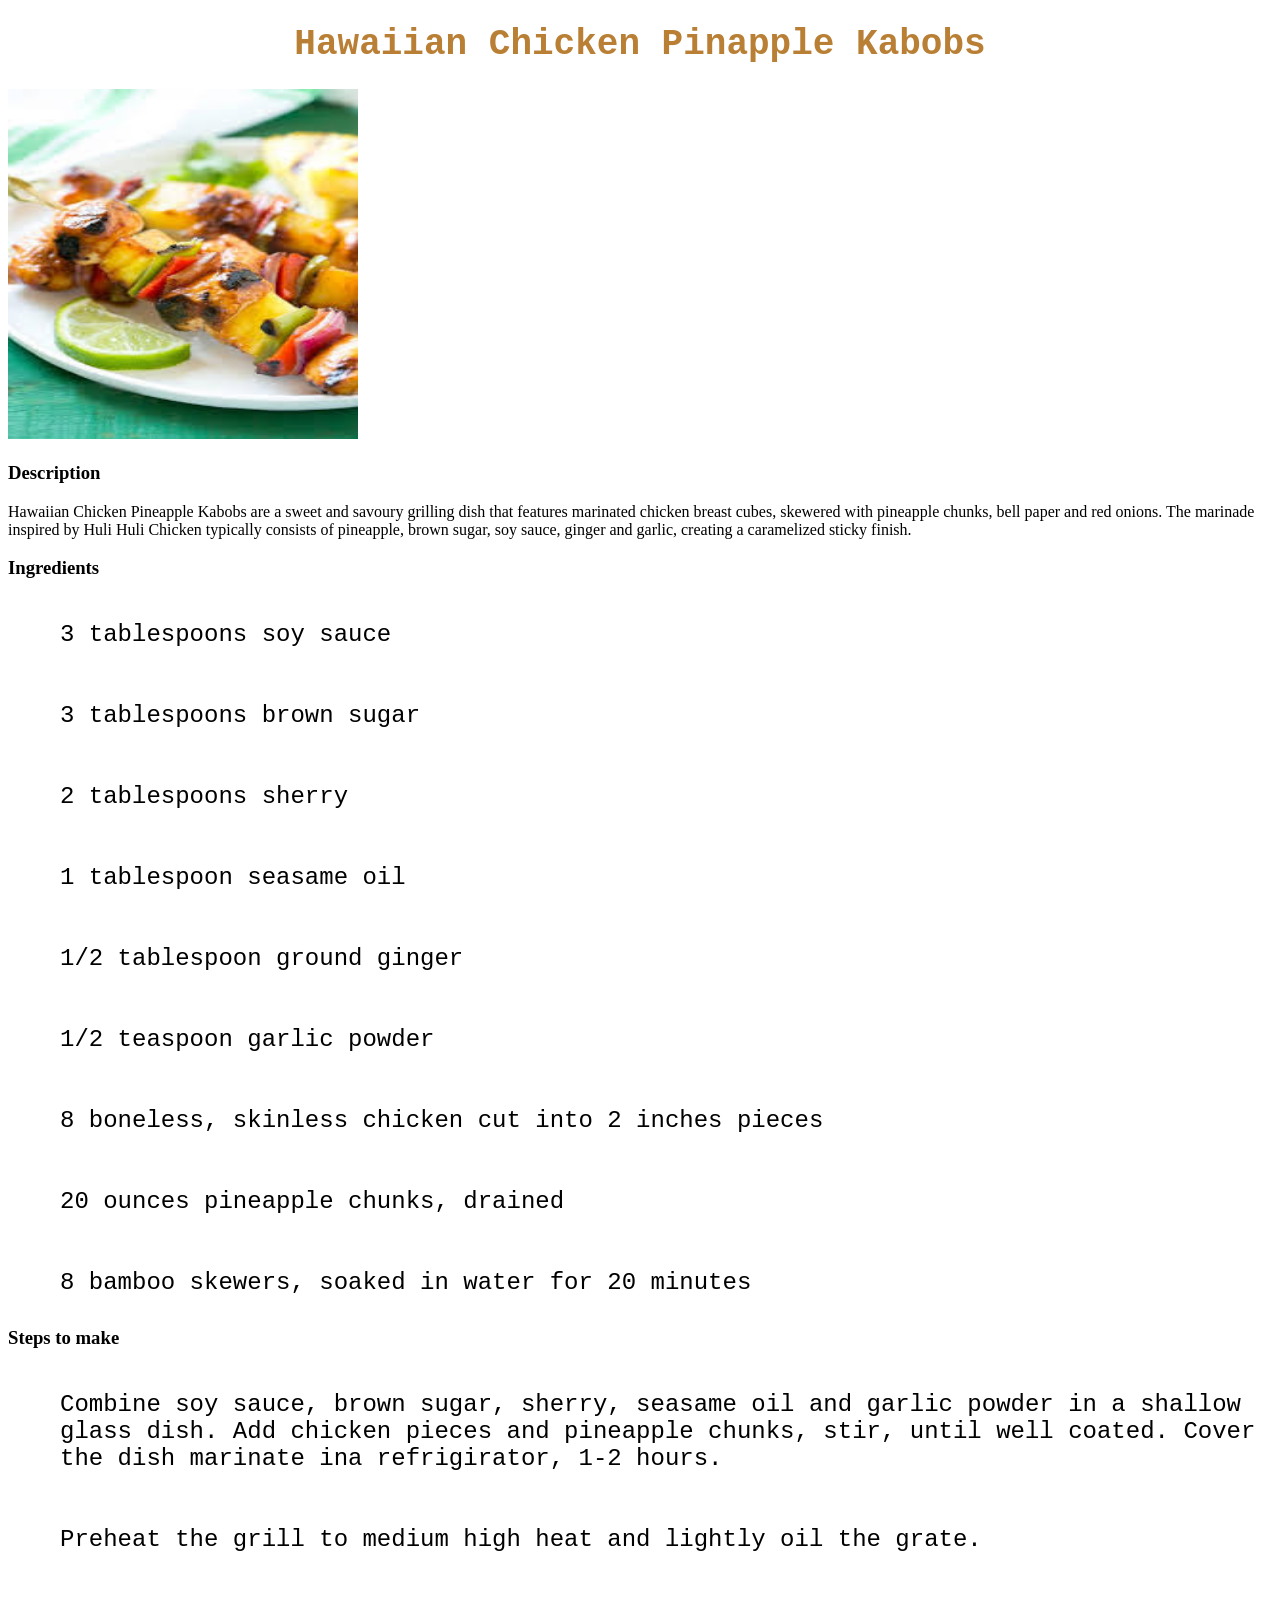
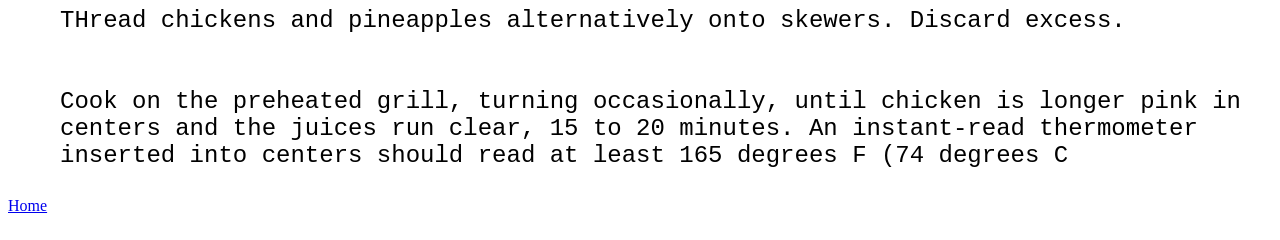
==== recipes/chicken-kebab.html @ 82df682d "ID attribute added to h1 element in chicken-kebab.html" ====
<!doctype html>

<html lang="en">
  <head>
    <meta charset="UTF-8" />
    <title>Hawaiian Chicken Pineapple Kabobs</title>
    <link rel="stylesheet" href="../css/styles.css">
  </head>

  <body>
    <h1 id="chicken">Hawaiian Chicken Pinapple Kabobs</h1>
    <img
      src="../images/chicken.jpg"
      alt="hawaiian chicken pineapple kabobs"
      width="350"
      height="350"
    />
    <h3>Description</h3>
    <p>
      Hawaiian Chicken Pineapple Kabobs are a sweet and savoury grilling dish
      that features marinated chicken breast cubes, skewered with pineapple
      chunks, bell paper and red onions. The marinade inspired by Huli Huli
      Chicken typically consists of pineapple, brown sugar, soy sauce, ginger
      and garlic, creating a caramelized sticky finish.
    </p>
    <h3>Ingredients</h3>
    <ul>
      <li>3 tablespoons soy sauce</li>
      <li>3 tablespoons brown sugar</li>
      <li>2 tablespoons sherry</li>
      <li>1 tablespoon seasame oil</li>
      <li>1/2 tablespoon ground ginger</li>
      <li>1/2 teaspoon garlic powder</li>
      <li>8 boneless, skinless chicken cut into 2 inches pieces</li>
      <li>20 ounces pineapple chunks, drained</li>
      <li>8 bamboo skewers, soaked in water for 20 minutes</li>
    </ul>
    <h3>Steps to make</h3>
    <ol>
      <li>
        Combine soy sauce, brown sugar, sherry, seasame oil and garlic powder in
        a shallow glass dish. Add chicken pieces and pineapple chunks, stir,
        until well coated. Cover the dish marinate ina refrigirator, 1-2 hours.
      </li>
      <li>Preheat the grill to medium high heat and lightly oil the grate.</li>
      <li>
        THread chickens and pineapples alternatively onto skewers. Discard
        excess.
      </li>
      <li>
        Cook on the preheated grill, turning occasionally, until chicken is
        longer pink in centers and the juices run clear, 15 to 20 minutes. An
        instant-read thermometer inserted into centers should read at least 165
        degrees F (74 degrees C
      </li>
    </ol>
    <a href="../index.html" target="_blank">Home</a>
  </body>
</html>
---- css/styles.css ----
/* All the CSS styles gees here */

h1 {
    text-align: center;
    font-size: 36px;
    font-family: monospace;
    color: rgb(184, 127, 53);
}

li {
    font-size: 24px;
    font-family: monospace;
    padding: 12px;
    list-style: none;
    margin-top: 30px;
}

/* Adding styles for waffles.html page */
#waffles {
    color: rgb(49, 93, 111);
    background-color: #eeeeee;
    font-size: 36px;
    font-family: 'Times New Roman', Times, serif;
}

#waffles-image,
#spaghetti-image {
    display: block;
    padding: 24px;
    margin: 20px auto;
    background-color: #eeeeee;
}

.waffles-describe,
.spa-describe {
    text-align: center;
    color: rgb(49, 93, 111);
    font-size: 32px;
    font-family: 'Times New Roman', Times, serif;
}

#waffles-para,
#spa-para {
    font-size: 22px;
    font-family: 'Times New Roman', Times, serif;
    padding: 12px;
}

.one {
    font-size: 20px;
    font-family: 'Times New Roman', Times, serif;
    list-style: lower-roman;
    padding: 8px;
}

/* Adding styles for spaghetti.html page */
#spaghetti {
    background-color: #eeeeee;
    color: rgb(2, 88, 64);
    font-family: 'Times New Roman', Times, serif;
    font-size: 36px;
}

.spa-describe {
    color: rgb(2, 88, 64);
}
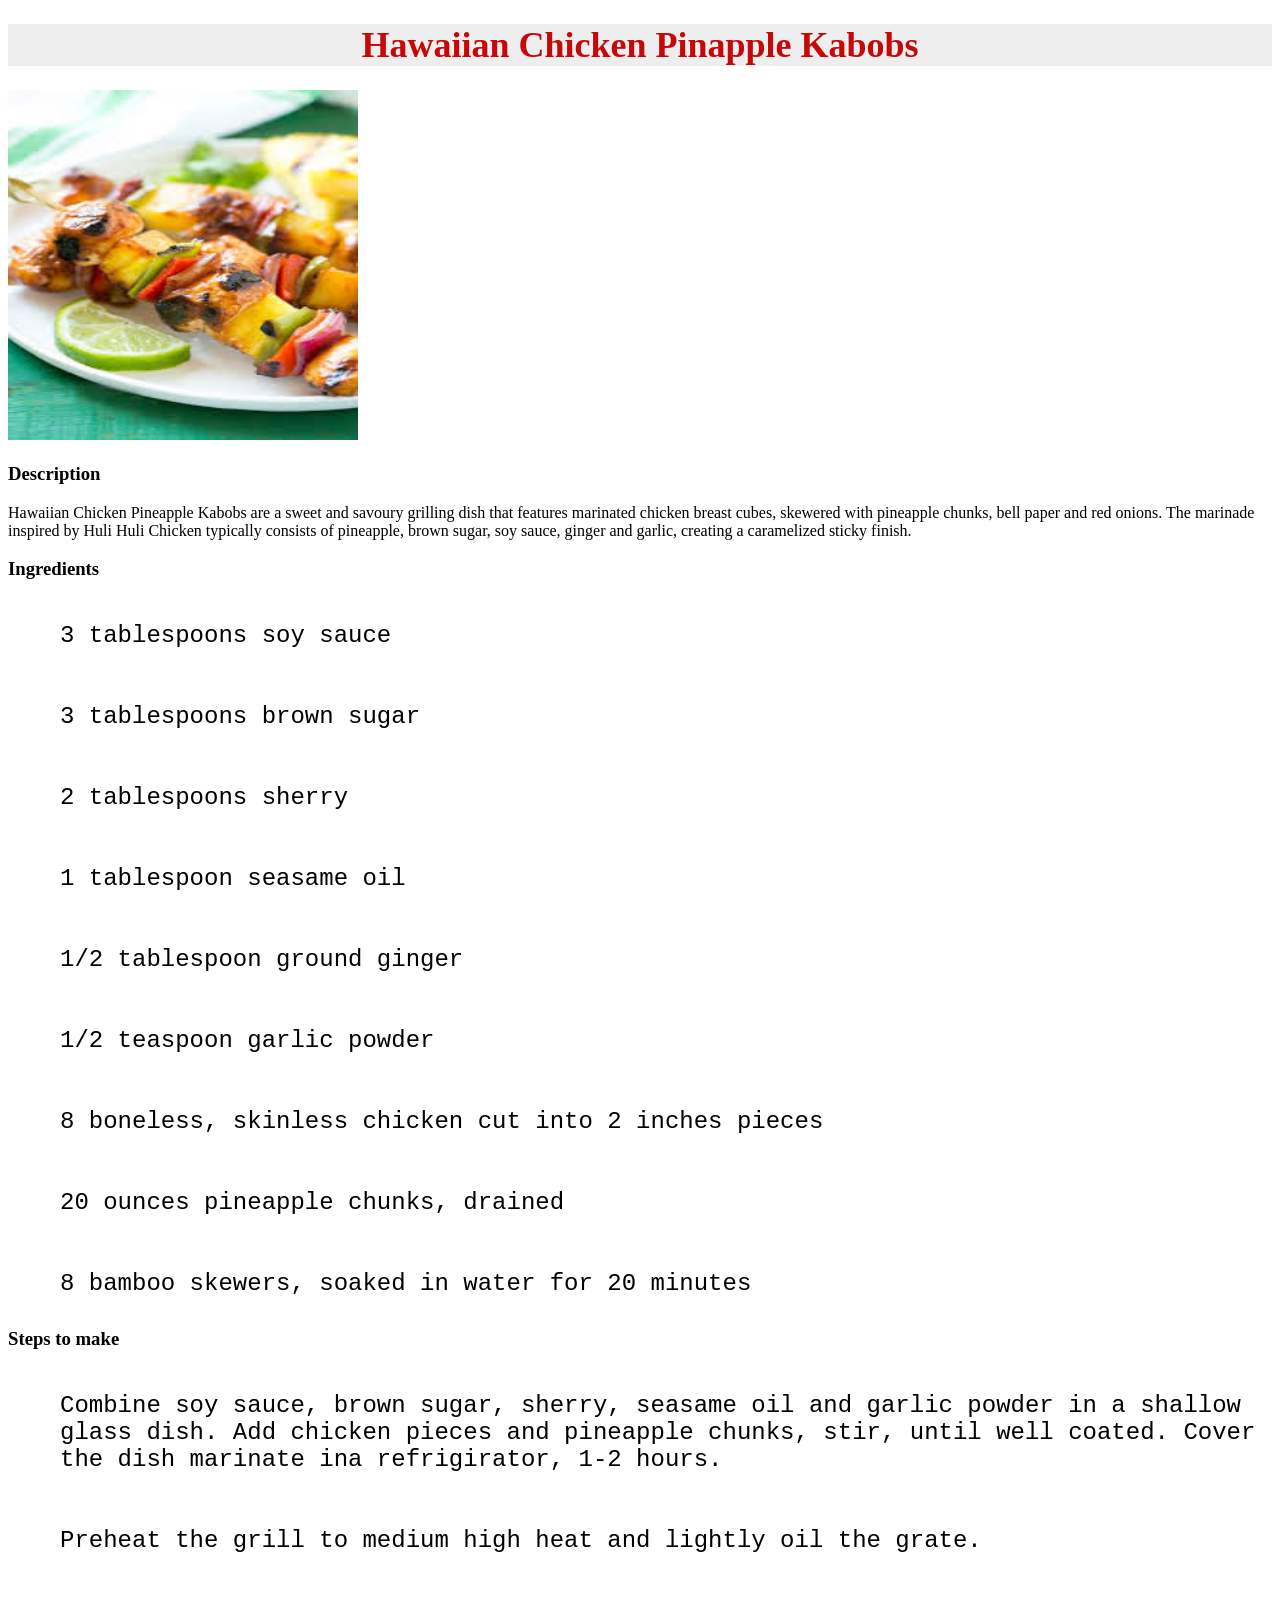
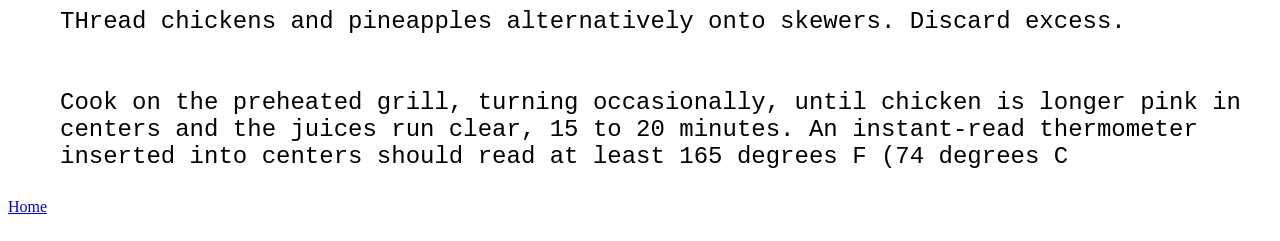
==== commit a571b008: "Add ID attribute to img tag in chicken-kebab.html in order to target it#" ====
--- a/recipes/chicken-kebab.html
+++ b/recipes/chicken-kebab.html
@@ -10,6 +10,7 @@
   <body>
     <h1 id="chicken">Hawaiian Chicken Pinapple Kabobs</h1>
     <img
+      id="chicken-image"
       src="../images/chicken.jpg"
       alt="hawaiian chicken pineapple kabobs"
       width="350"
--- a/css/styles.css
+++ b/css/styles.css
@@ -16,7 +16,8 @@
 }
 
 /* Adding styles for waffles.html page */
-#waffles {
+#waffles,
+#chicken {
     color: rgb(49, 93, 111);
     background-color: #eeeeee;
     font-size: 36px;
@@ -63,4 +64,8 @@
 
 .spa-describe {
     color: rgb(2, 88, 64);
+}
+
+#chicken {
+    color: rgb(199, 8, 8);
 }
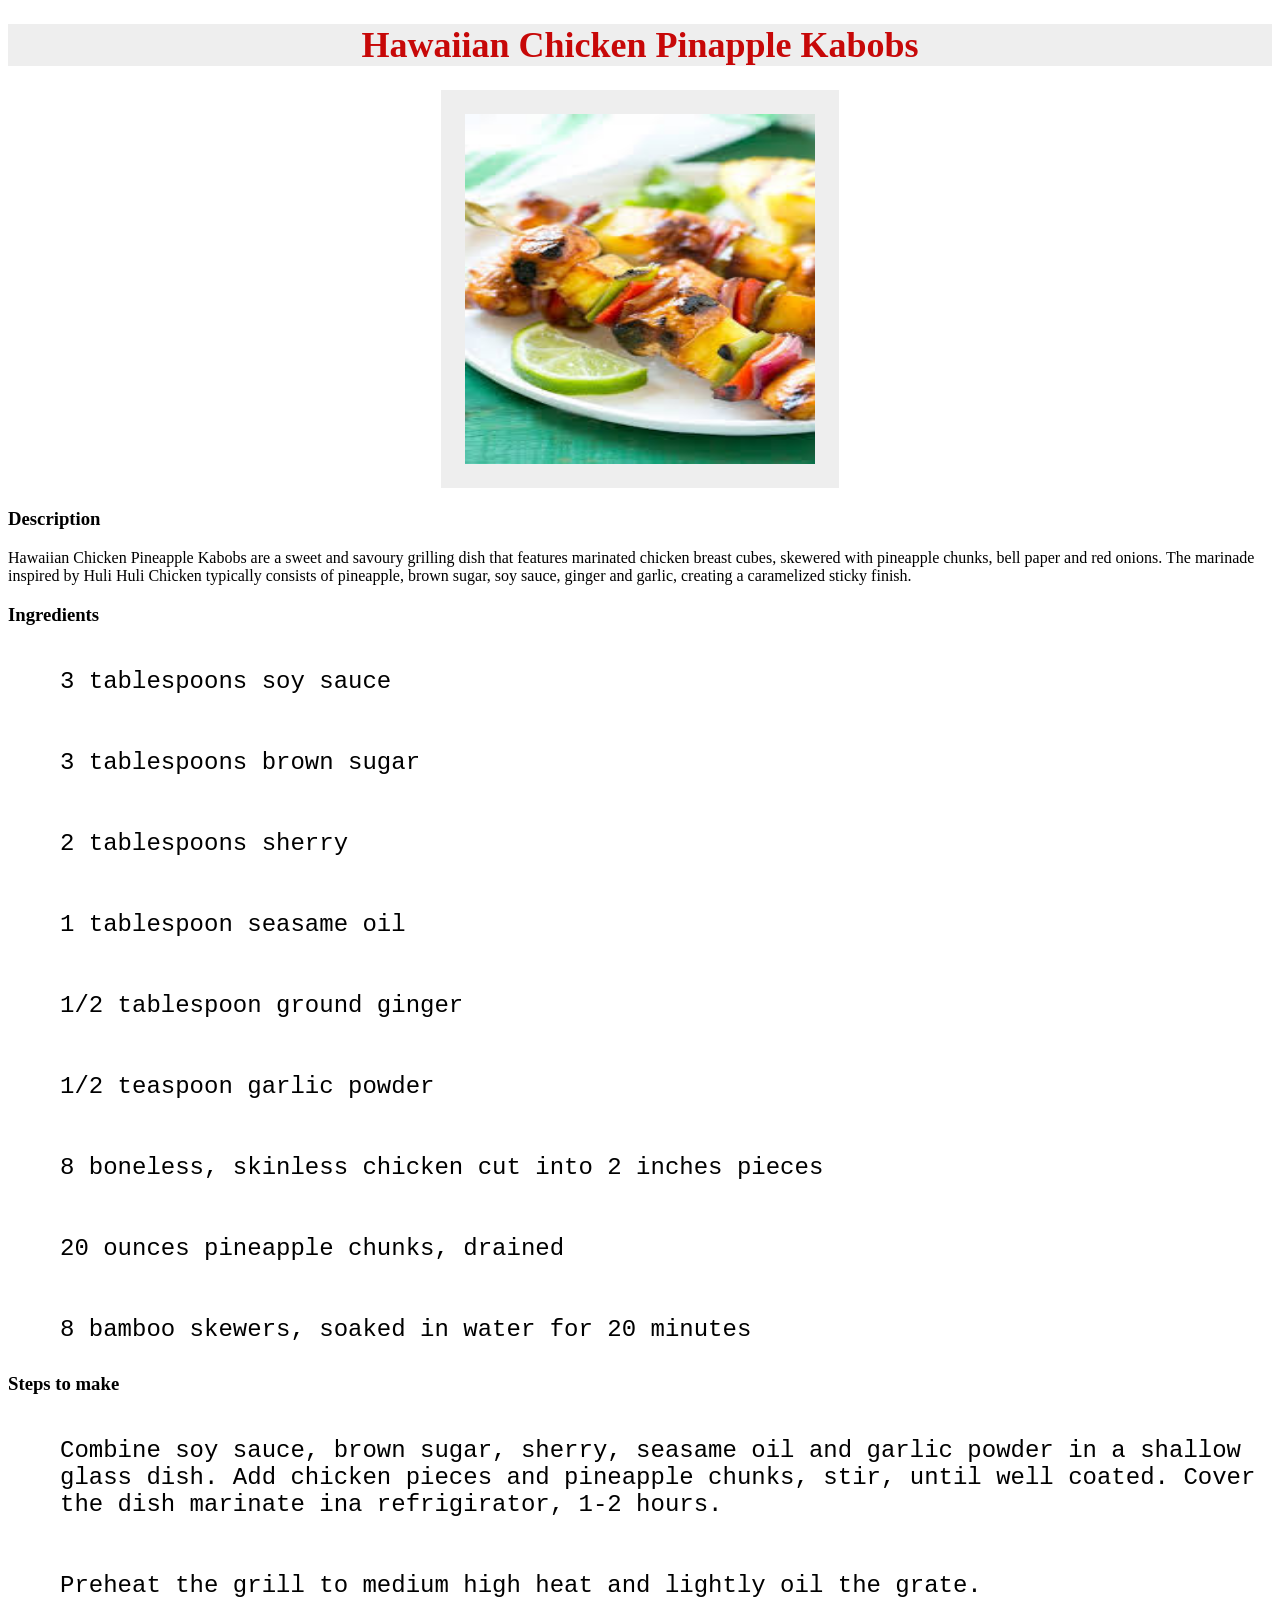
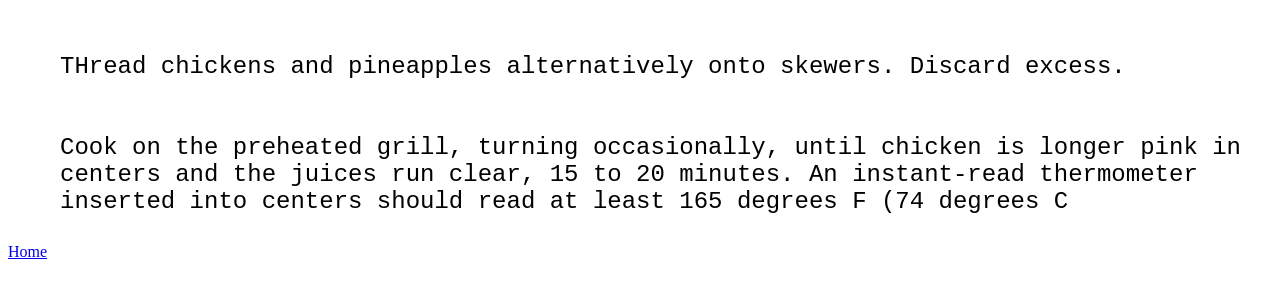
==== commit 638f5418: "Add class attribute to all h3 elements to target them for styling" ====
--- a/recipes/chicken-kebab.html
+++ b/recipes/chicken-kebab.html
@@ -16,7 +16,7 @@
       width="350"
       height="350"
     />
-    <h3>Description</h3>
+    <h3 class="chicken-describe">Description</h3>
     <p>
       Hawaiian Chicken Pineapple Kabobs are a sweet and savoury grilling dish
       that features marinated chicken breast cubes, skewered with pineapple
@@ -24,7 +24,7 @@
       Chicken typically consists of pineapple, brown sugar, soy sauce, ginger
       and garlic, creating a caramelized sticky finish.
     </p>
-    <h3>Ingredients</h3>
+    <h3 class="chicken-describe">Ingredients</h3>
     <ul>
       <li>3 tablespoons soy sauce</li>
       <li>3 tablespoons brown sugar</li>
@@ -36,7 +36,7 @@
       <li>20 ounces pineapple chunks, drained</li>
       <li>8 bamboo skewers, soaked in water for 20 minutes</li>
     </ul>
-    <h3>Steps to make</h3>
+    <h3 class="chicken-describe">Steps to make</h3>
     <ol>
       <li>
         Combine soy sauce, brown sugar, sherry, seasame oil and garlic powder in
--- a/css/styles.css
+++ b/css/styles.css
@@ -25,7 +25,8 @@
 }
 
 #waffles-image,
-#spaghetti-image {
+#spaghetti-image,
+#chicken-image {
     display: block;
     padding: 24px;
     margin: 20px auto;
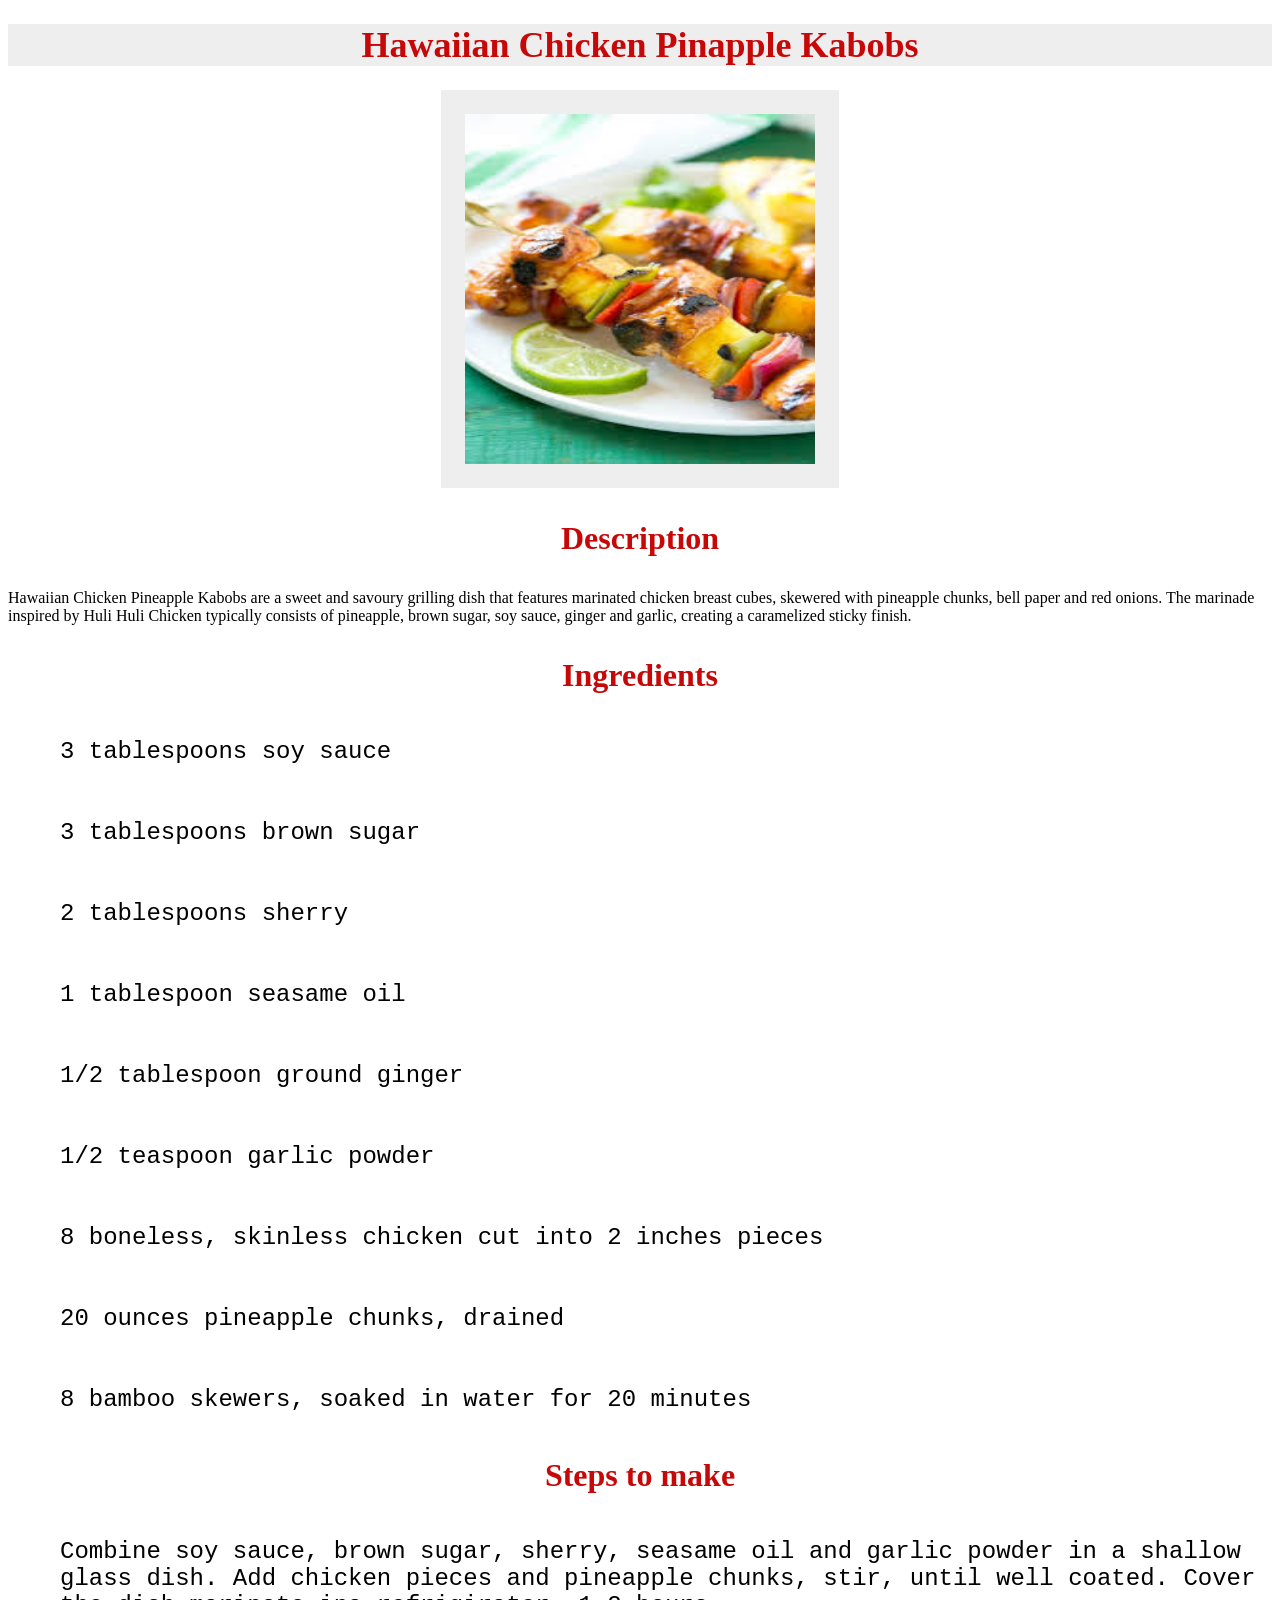
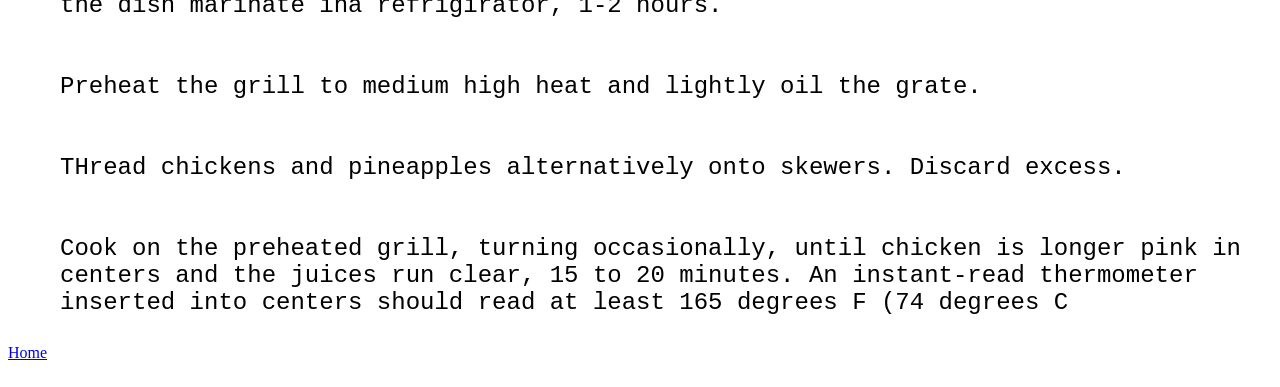
==== commit 7ab8784e: "ID attribute added to p element in chicken-kebab.html to target it" ====
--- a/recipes/chicken-kebab.html
+++ b/recipes/chicken-kebab.html
@@ -17,7 +17,7 @@
       height="350"
     />
     <h3 class="chicken-describe">Description</h3>
-    <p>
+    <p id="chicken-para">
       Hawaiian Chicken Pineapple Kabobs are a sweet and savoury grilling dish
       that features marinated chicken breast cubes, skewered with pineapple
       chunks, bell paper and red onions. The marinade inspired by Huli Huli
--- a/css/styles.css
+++ b/css/styles.css
@@ -34,7 +34,8 @@
 }
 
 .waffles-describe,
-.spa-describe {
+.spa-describe,
+.chicken-describe {
     text-align: center;
     color: rgb(49, 93, 111);
     font-size: 32px;
@@ -69,4 +70,8 @@
 
 #chicken {
     color: rgb(199, 8, 8);
+}
+
+.chicken-describe {
+    color: rgb(199, 8, 8);
 }
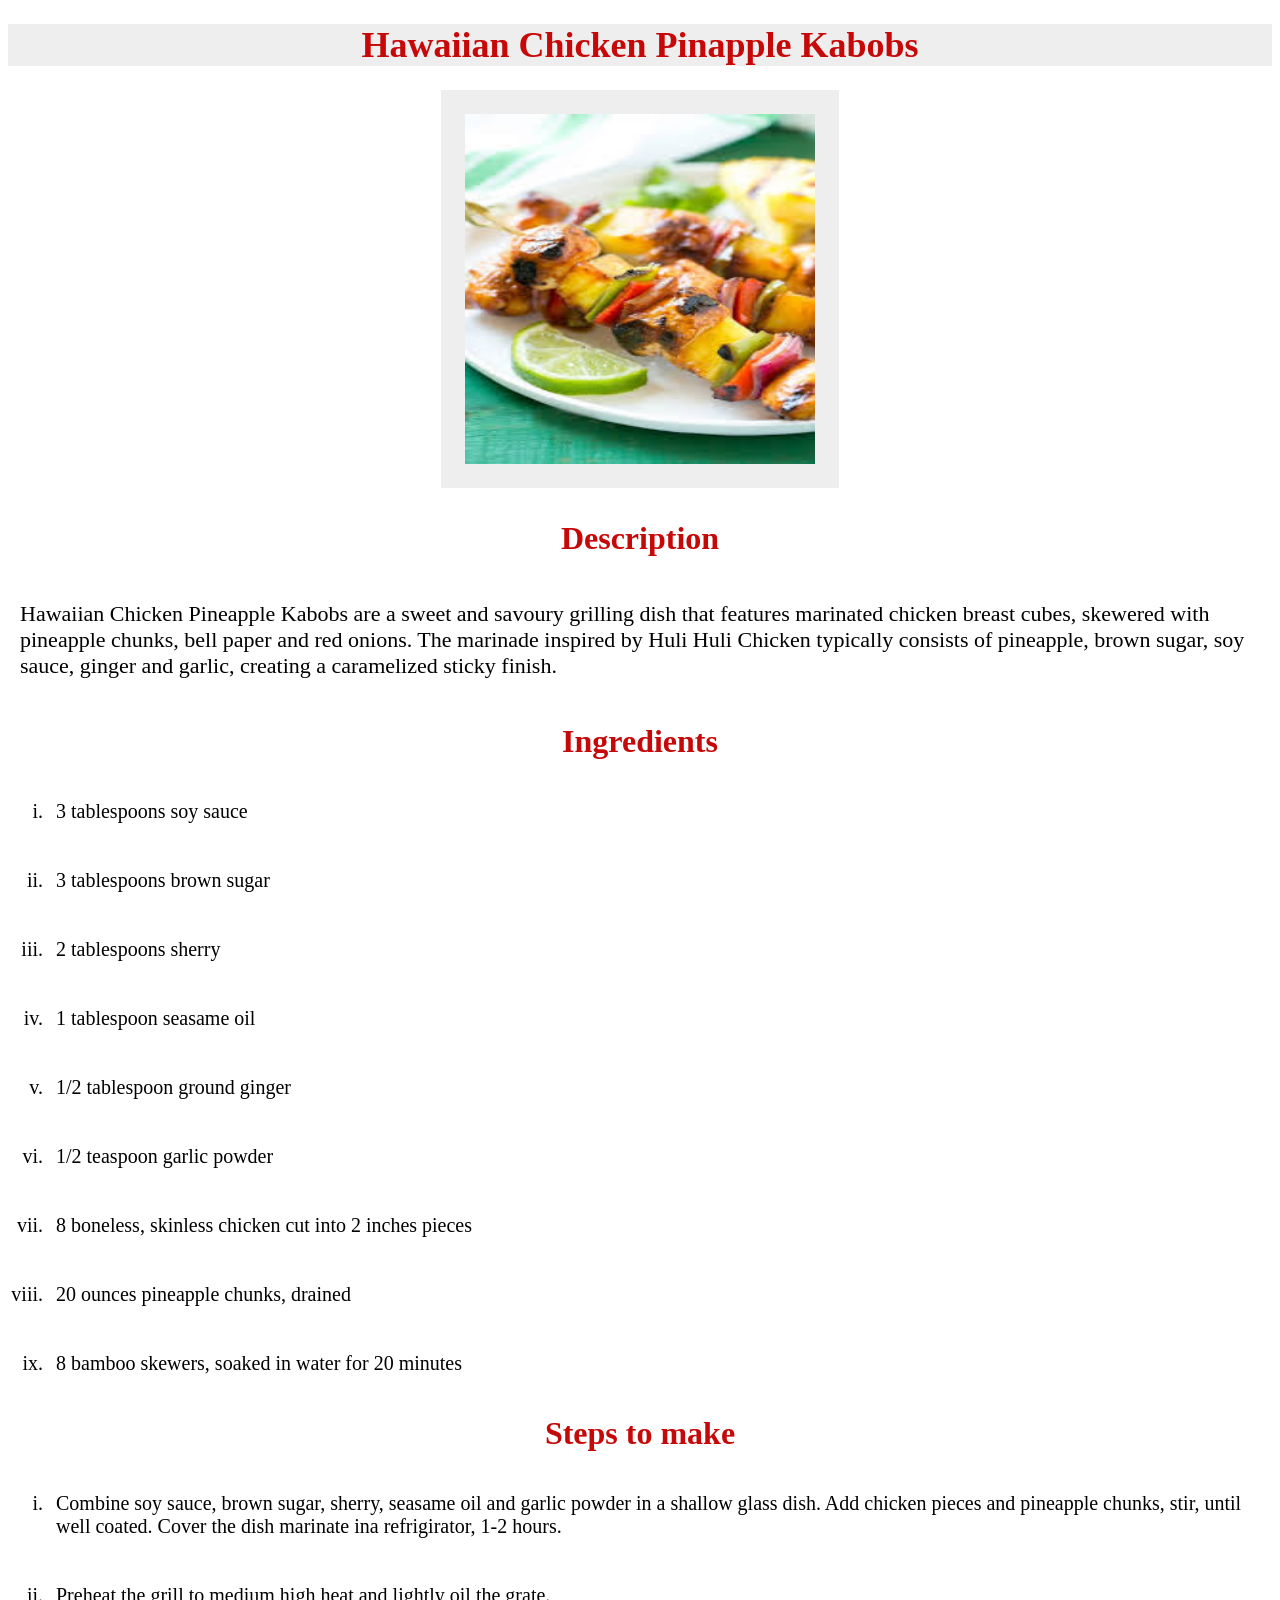
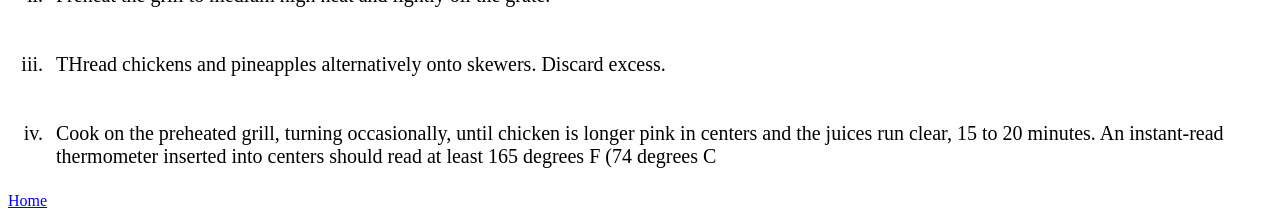
==== commit caeb7839: "Add class attribute to all list items of chicken-kebab.html This was done to target and style the li" ====
--- a/recipes/chicken-kebab.html
+++ b/recipes/chicken-kebab.html
@@ -26,29 +26,29 @@
     </p>
     <h3 class="chicken-describe">Ingredients</h3>
     <ul>
-      <li>3 tablespoons soy sauce</li>
-      <li>3 tablespoons brown sugar</li>
-      <li>2 tablespoons sherry</li>
-      <li>1 tablespoon seasame oil</li>
-      <li>1/2 tablespoon ground ginger</li>
-      <li>1/2 teaspoon garlic powder</li>
-      <li>8 boneless, skinless chicken cut into 2 inches pieces</li>
-      <li>20 ounces pineapple chunks, drained</li>
-      <li>8 bamboo skewers, soaked in water for 20 minutes</li>
+      <li class="one">3 tablespoons soy sauce</li>
+      <li class="one">3 tablespoons brown sugar</li>
+      <li class="one">2 tablespoons sherry</li>
+      <li class="one">1 tablespoon seasame oil</li>
+      <li class="one">1/2 tablespoon ground ginger</li>
+      <li class="one">1/2 teaspoon garlic powder</li>
+      <li class="one">8 boneless, skinless chicken cut into 2 inches pieces</li>
+      <li class="one">20 ounces pineapple chunks, drained</li>
+      <li class="one">8 bamboo skewers, soaked in water for 20 minutes</li>
     </ul>
     <h3 class="chicken-describe">Steps to make</h3>
     <ol>
-      <li>
+      <li class="one">
         Combine soy sauce, brown sugar, sherry, seasame oil and garlic powder in
         a shallow glass dish. Add chicken pieces and pineapple chunks, stir,
         until well coated. Cover the dish marinate ina refrigirator, 1-2 hours.
       </li>
-      <li>Preheat the grill to medium high heat and lightly oil the grate.</li>
-      <li>
+      <li class="one">Preheat the grill to medium high heat and lightly oil the grate.</li>
+      <li class="one">
         THread chickens and pineapples alternatively onto skewers. Discard
         excess.
       </li>
-      <li>
+      <li class="one">
         Cook on the preheated grill, turning occasionally, until chicken is
         longer pink in centers and the juices run clear, 15 to 20 minutes. An
         instant-read thermometer inserted into centers should read at least 165
--- a/css/styles.css
+++ b/css/styles.css
@@ -43,7 +43,8 @@
 }
 
 #waffles-para,
-#spa-para {
+#spa-para,
+#chicken-para {
     font-size: 22px;
     font-family: 'Times New Roman', Times, serif;
     padding: 12px;
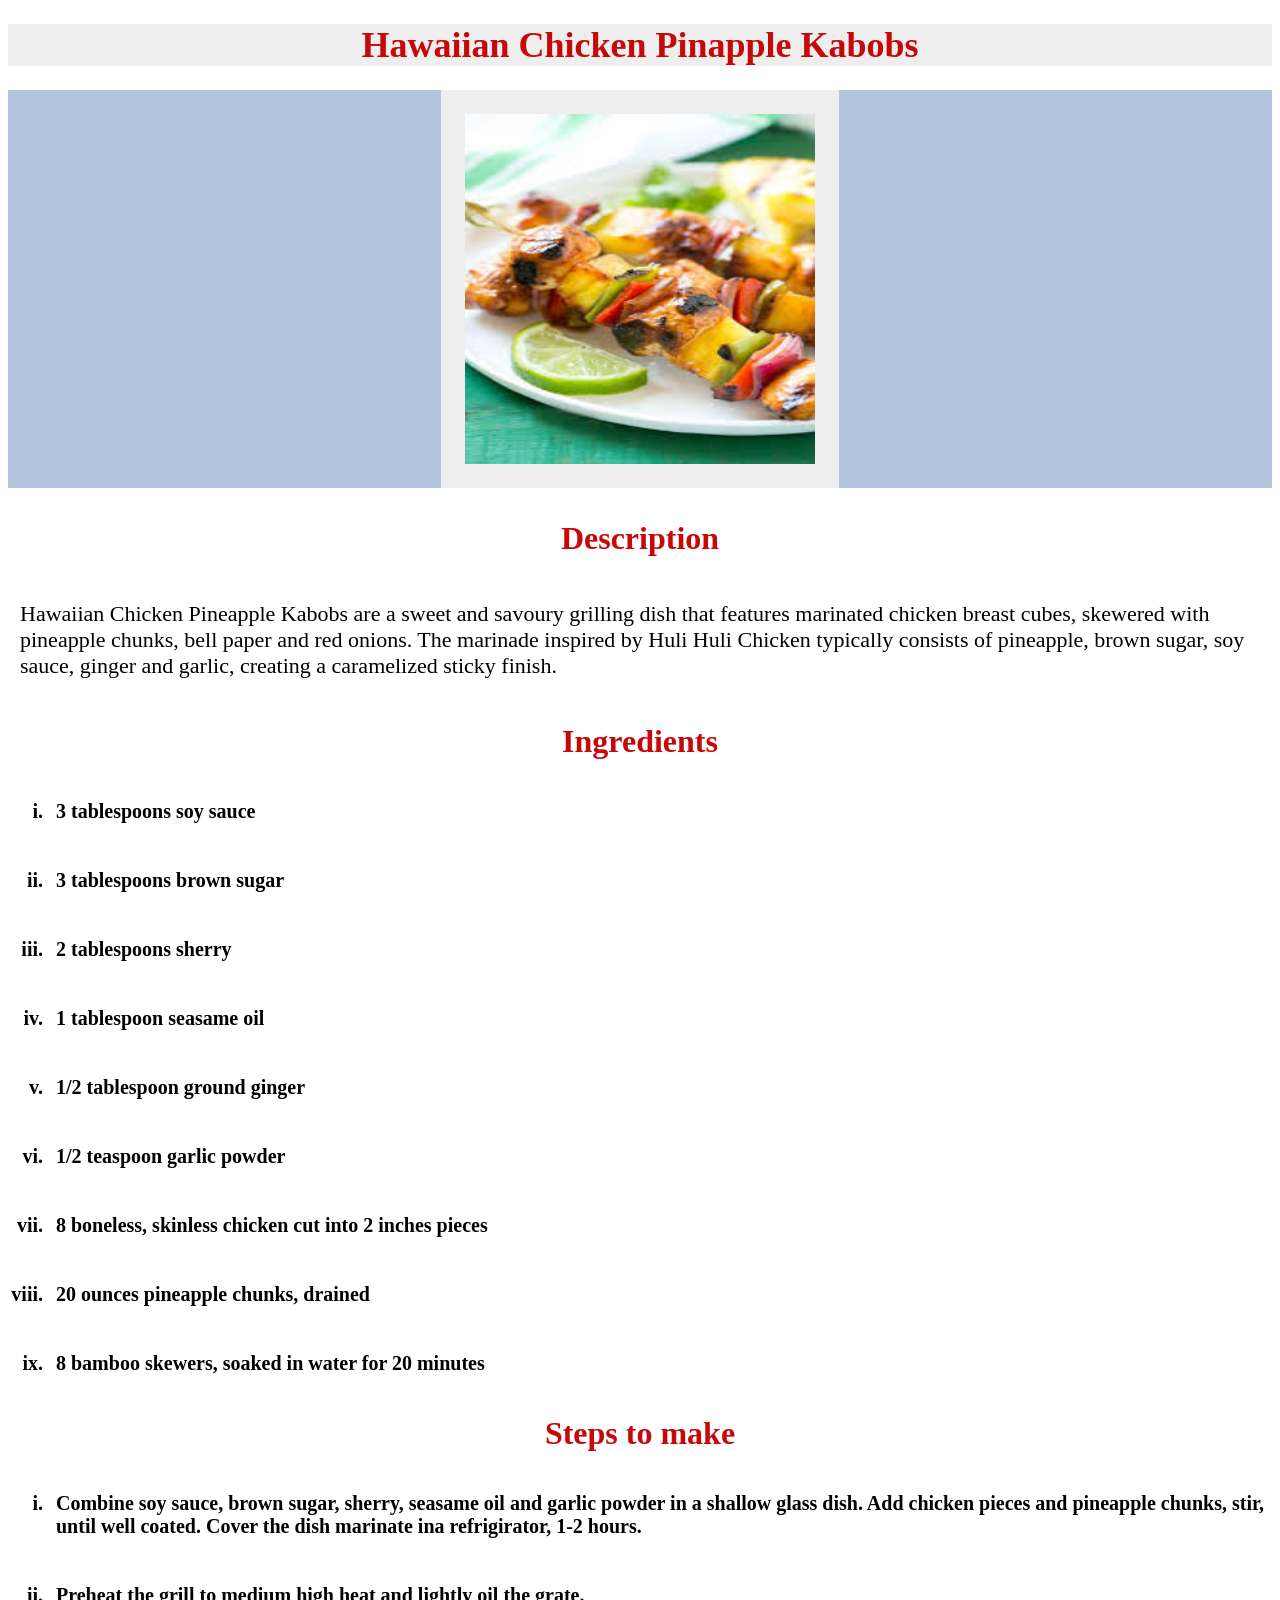
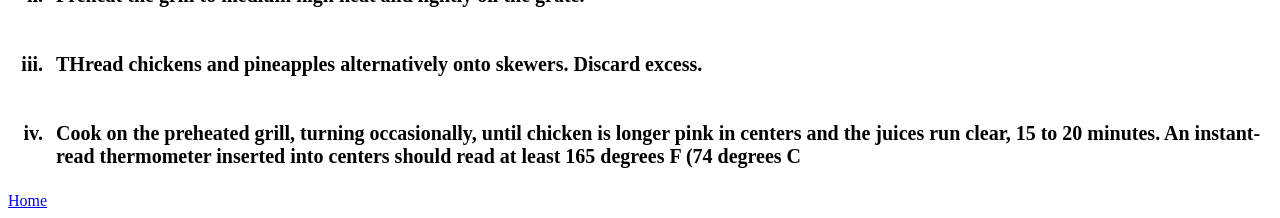
==== commit a902f846: "box-one div container added to wrap img tag in chicken-kebab.html to target it" ====
--- a/recipes/chicken-kebab.html
+++ b/recipes/chicken-kebab.html
@@ -9,13 +9,15 @@
 
   <body>
     <h1 id="chicken">Hawaiian Chicken Pinapple Kabobs</h1>
-    <img
-      id="chicken-image"
-      src="../images/chicken.jpg"
-      alt="hawaiian chicken pineapple kabobs"
-      width="350"
-      height="350"
-    />
+    <div class="box-one">
+      <img
+        id="chicken-image"
+        src="../images/chicken.jpg"
+        alt="hawaiian chicken pineapple kabobs"
+        width="350"
+        height="350"
+      />
+    </div>
     <h3 class="chicken-describe">Description</h3>
     <p id="chicken-para">
       Hawaiian Chicken Pineapple Kabobs are a sweet and savoury grilling dish
--- a/css/styles.css
+++ b/css/styles.css
@@ -55,6 +55,7 @@
     font-family: 'Times New Roman', Times, serif;
     list-style: lower-roman;
     padding: 8px;
+    font-weight: 800;
 }
 
 /* Adding styles for spaghetti.html page */
@@ -75,4 +76,13 @@
 
 .chicken-describe {
     color: rgb(199, 8, 8);
+}
+
+.box-one,
+.box-three {
+    background-color: lightsteelblue;
+}
+
+.box-two {
+    background-color: rgb(183, 180, 180);
 }
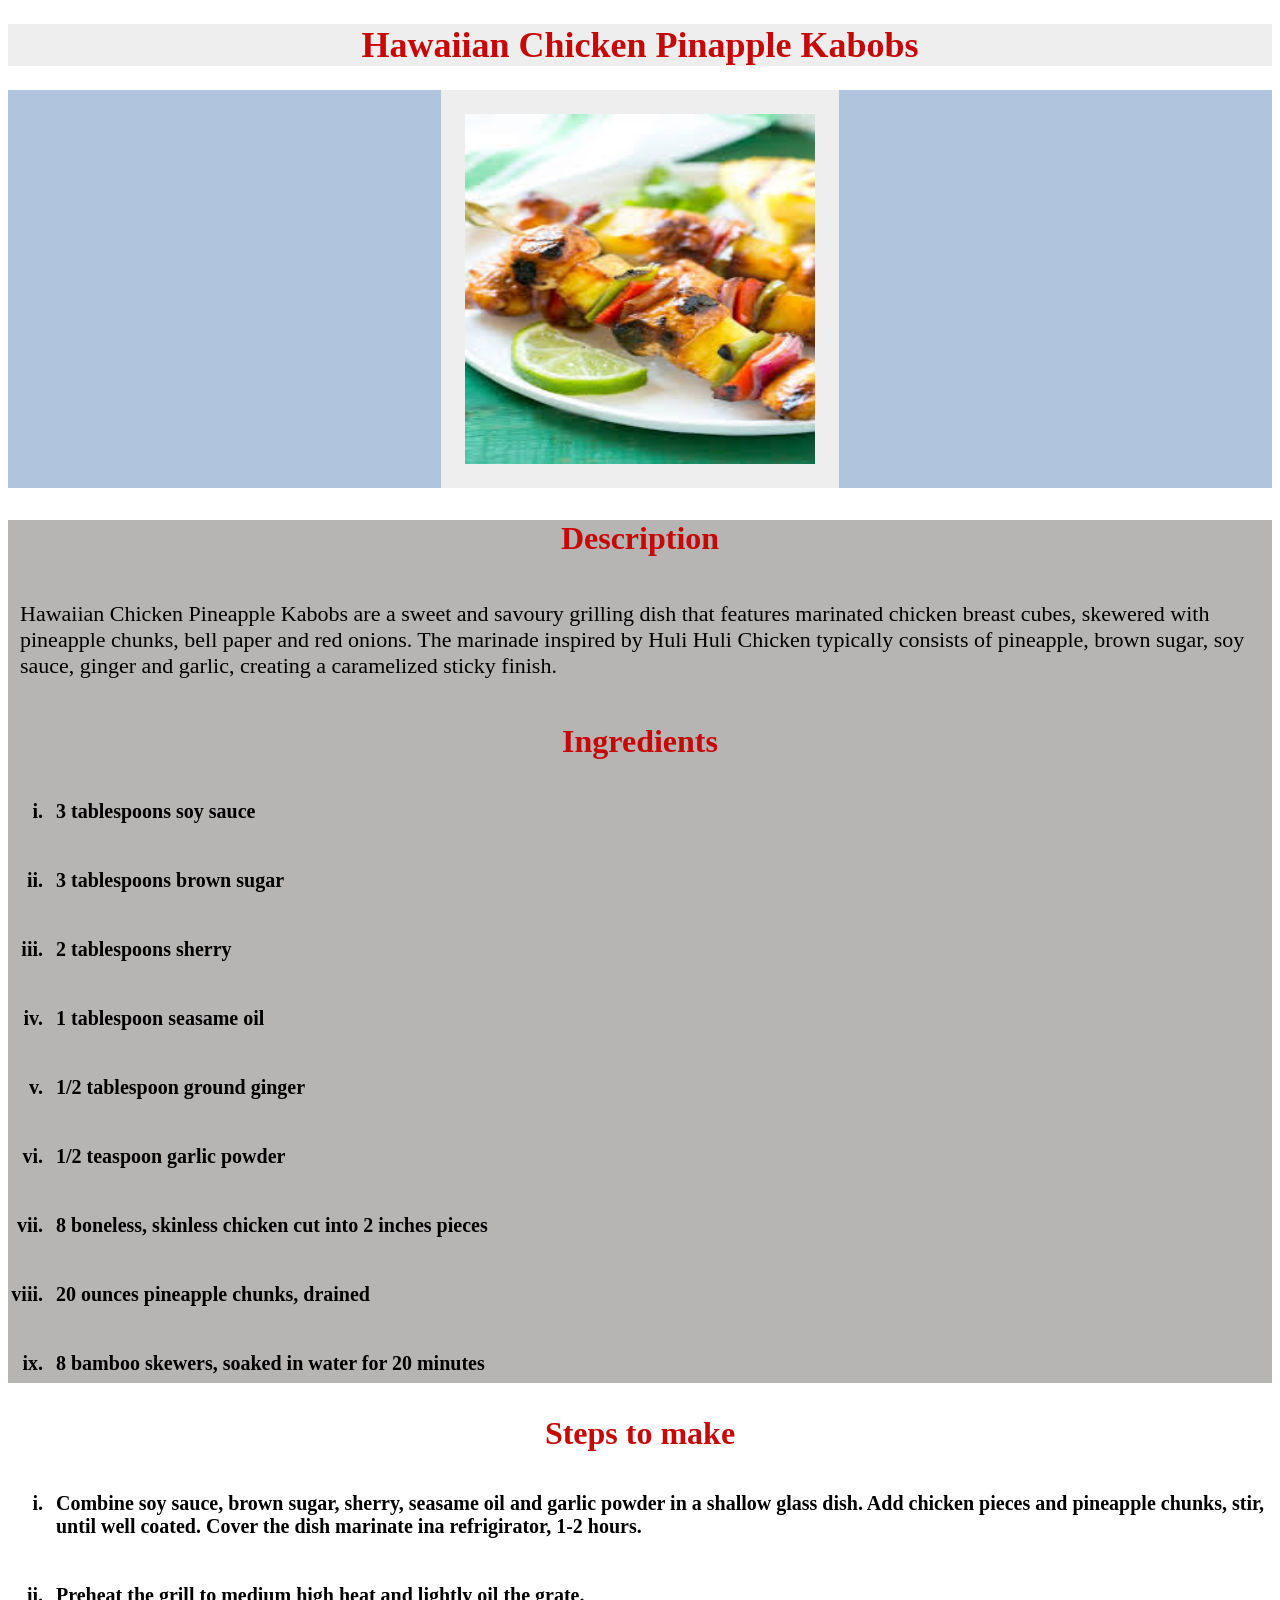
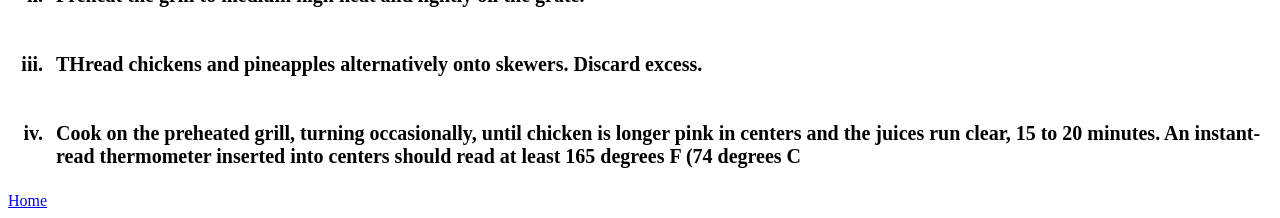
==== commit 0b93df9b: "Add div container box-two to wrap p and ul tag in chicken-kebab.html order to target them" ====
--- a/recipes/chicken-kebab.html
+++ b/recipes/chicken-kebab.html
@@ -18,26 +18,28 @@
         height="350"
       />
     </div>
-    <h3 class="chicken-describe">Description</h3>
-    <p id="chicken-para">
-      Hawaiian Chicken Pineapple Kabobs are a sweet and savoury grilling dish
-      that features marinated chicken breast cubes, skewered with pineapple
-      chunks, bell paper and red onions. The marinade inspired by Huli Huli
-      Chicken typically consists of pineapple, brown sugar, soy sauce, ginger
-      and garlic, creating a caramelized sticky finish.
-    </p>
-    <h3 class="chicken-describe">Ingredients</h3>
-    <ul>
-      <li class="one">3 tablespoons soy sauce</li>
-      <li class="one">3 tablespoons brown sugar</li>
-      <li class="one">2 tablespoons sherry</li>
-      <li class="one">1 tablespoon seasame oil</li>
-      <li class="one">1/2 tablespoon ground ginger</li>
-      <li class="one">1/2 teaspoon garlic powder</li>
-      <li class="one">8 boneless, skinless chicken cut into 2 inches pieces</li>
-      <li class="one">20 ounces pineapple chunks, drained</li>
-      <li class="one">8 bamboo skewers, soaked in water for 20 minutes</li>
-    </ul>
+    <div class="box-two">
+      <h3 class="chicken-describe">Description</h3>
+      <p id="chicken-para">
+        Hawaiian Chicken Pineapple Kabobs are a sweet and savoury grilling dish
+        that features marinated chicken breast cubes, skewered with pineapple
+        chunks, bell paper and red onions. The marinade inspired by Huli Huli
+        Chicken typically consists of pineapple, brown sugar, soy sauce, ginger
+        and garlic, creating a caramelized sticky finish.
+      </p>
+      <h3 class="chicken-describe">Ingredients</h3>
+      <ul>
+        <li class="one">3 tablespoons soy sauce</li>
+        <li class="one">3 tablespoons brown sugar</li>
+        <li class="one">2 tablespoons sherry</li>
+        <li class="one">1 tablespoon seasame oil</li>
+        <li class="one">1/2 tablespoon ground ginger</li>
+        <li class="one">1/2 teaspoon garlic powder</li>
+        <li class="one">8 boneless, skinless chicken cut into 2 inches pieces</li>
+        <li class="one">20 ounces pineapple chunks, drained</li>
+        <li class="one">8 bamboo skewers, soaked in water for 20 minutes</li>
+      </ul>
+    </div>
     <h3 class="chicken-describe">Steps to make</h3>
     <ol>
       <li class="one">
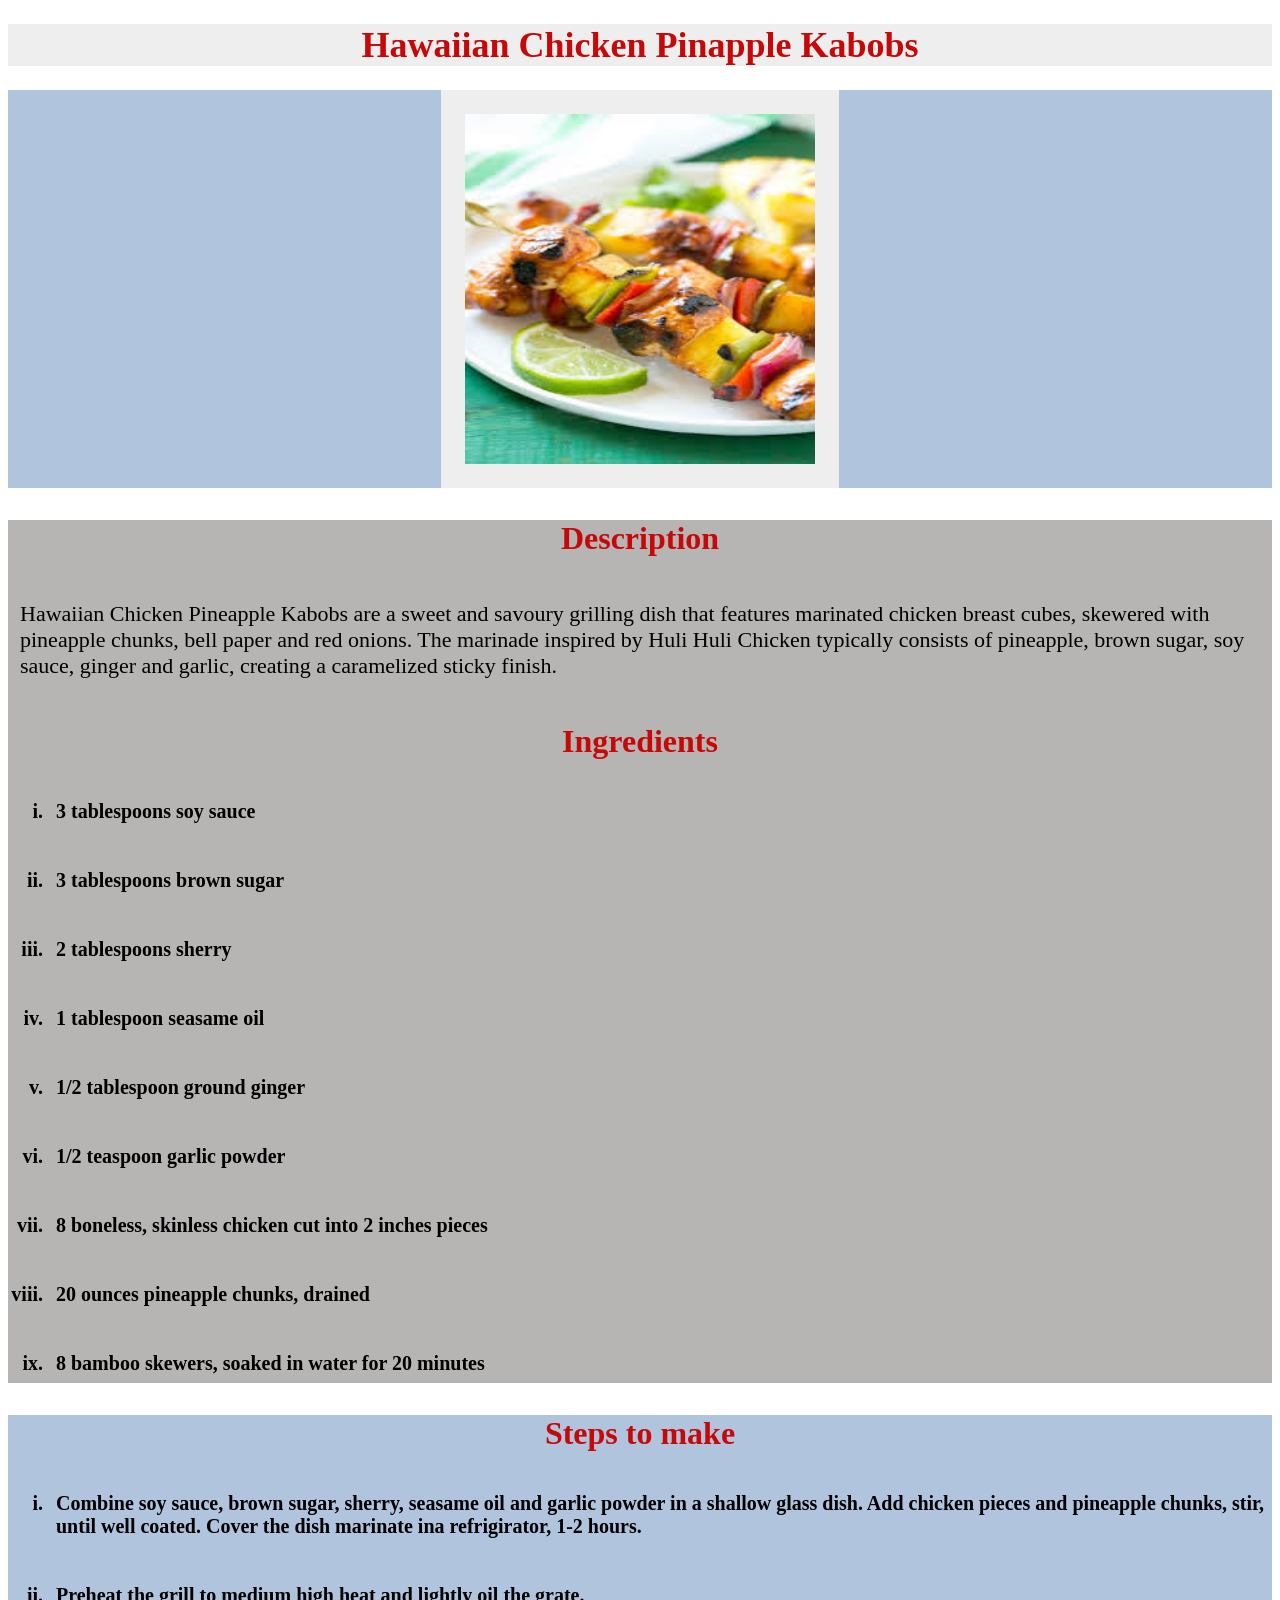
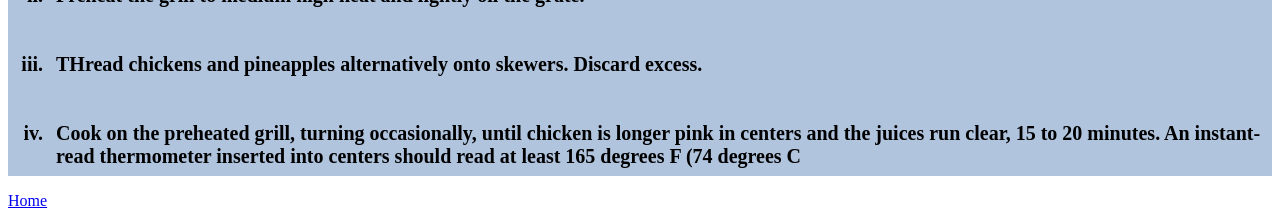
==== commit 8c181c51: "div container added in chicken-kebab.html to wrap ol tag in order to target them" ====
--- a/recipes/chicken-kebab.html
+++ b/recipes/chicken-kebab.html
@@ -40,25 +40,27 @@
         <li class="one">8 bamboo skewers, soaked in water for 20 minutes</li>
       </ul>
     </div>
-    <h3 class="chicken-describe">Steps to make</h3>
-    <ol>
-      <li class="one">
-        Combine soy sauce, brown sugar, sherry, seasame oil and garlic powder in
-        a shallow glass dish. Add chicken pieces and pineapple chunks, stir,
-        until well coated. Cover the dish marinate ina refrigirator, 1-2 hours.
-      </li>
-      <li class="one">Preheat the grill to medium high heat and lightly oil the grate.</li>
-      <li class="one">
-        THread chickens and pineapples alternatively onto skewers. Discard
-        excess.
-      </li>
-      <li class="one">
-        Cook on the preheated grill, turning occasionally, until chicken is
-        longer pink in centers and the juices run clear, 15 to 20 minutes. An
-        instant-read thermometer inserted into centers should read at least 165
-        degrees F (74 degrees C
-      </li>
-    </ol>
+    <div class="box-three">
+      <h3 class="chicken-describe">Steps to make</h3>
+      <ol>
+        <li class="one">
+          Combine soy sauce, brown sugar, sherry, seasame oil and garlic powder in
+          a shallow glass dish. Add chicken pieces and pineapple chunks, stir,
+          until well coated. Cover the dish marinate ina refrigirator, 1-2 hours.
+        </li>
+        <li class="one">Preheat the grill to medium high heat and lightly oil the grate.</li>
+        <li class="one">
+          THread chickens and pineapples alternatively onto skewers. Discard
+          excess.
+        </li>
+        <li class="one">
+          Cook on the preheated grill, turning occasionally, until chicken is
+          longer pink in centers and the juices run clear, 15 to 20 minutes. An
+          instant-read thermometer inserted into centers should read at least 165
+          degrees F (74 degrees C
+        </li>
+      </ol>
+    </div>
     <a href="../index.html" target="_blank">Home</a>
   </body>
 </html>
